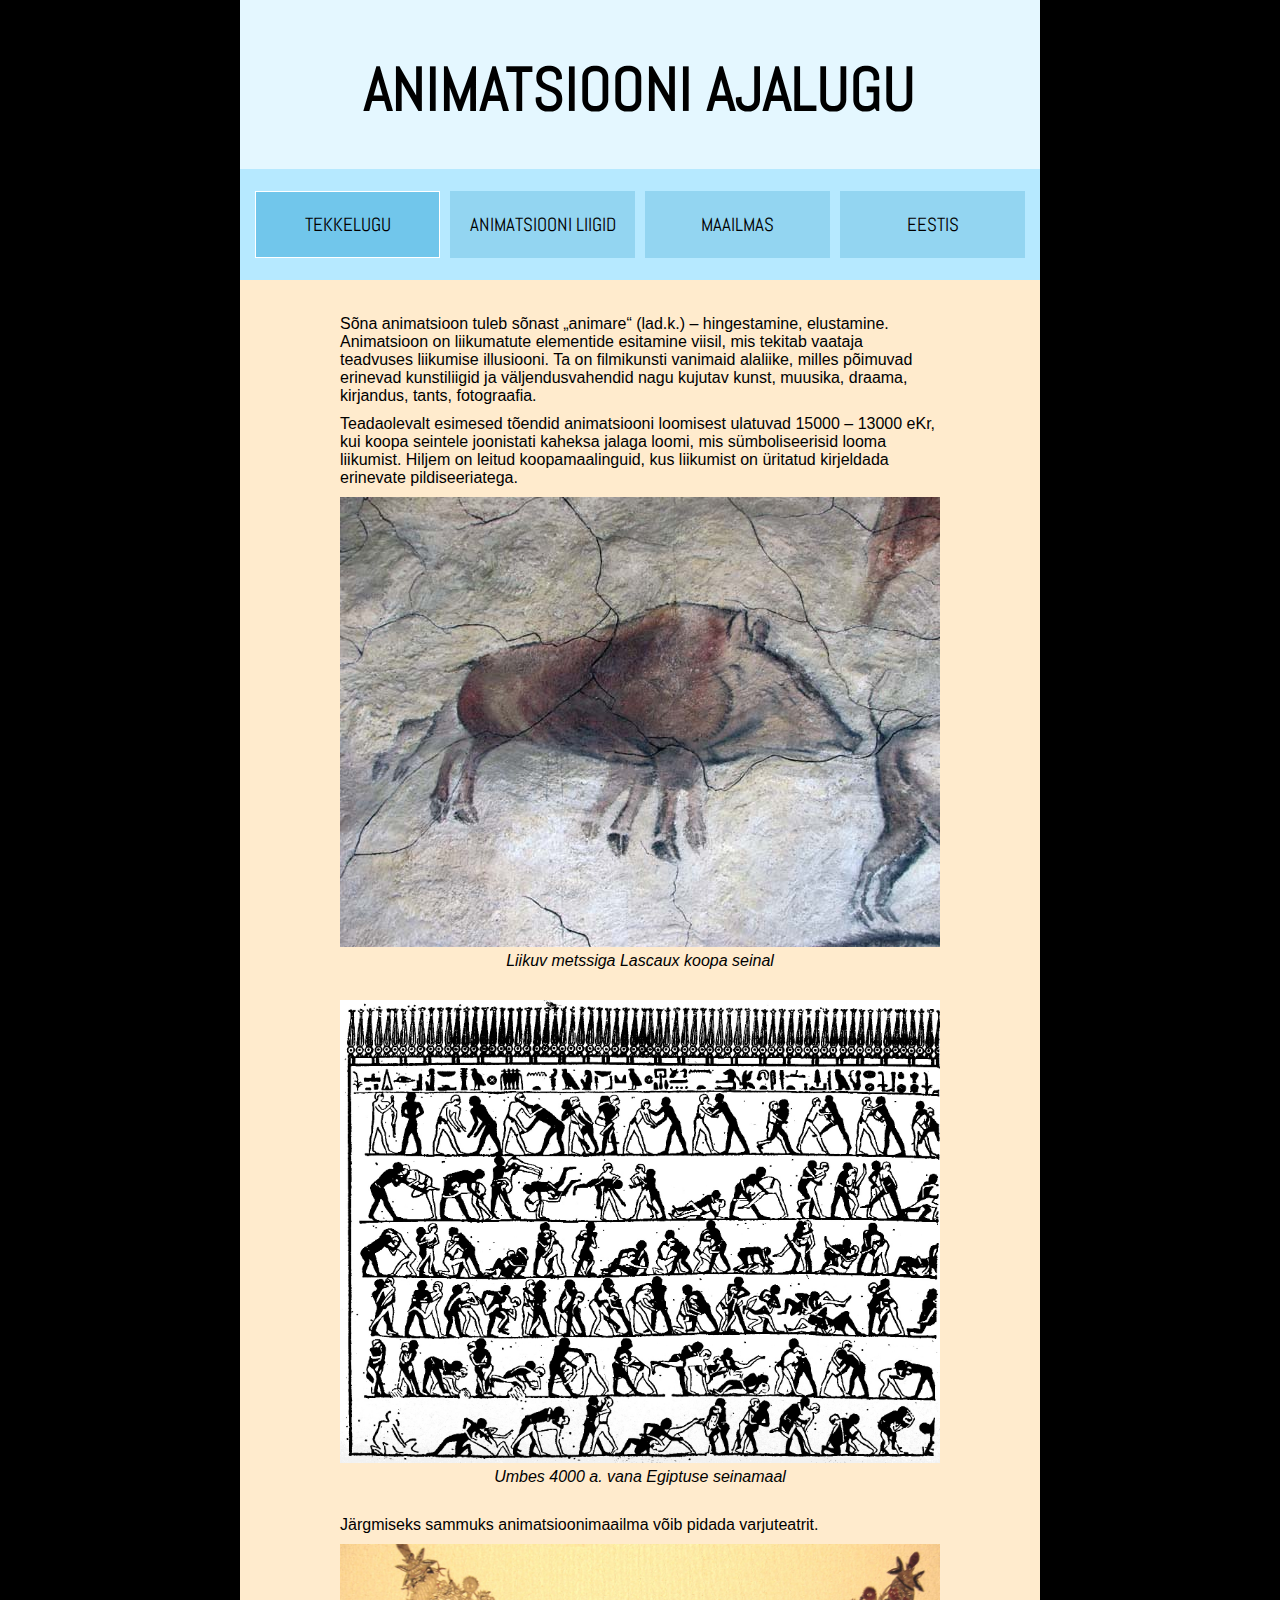
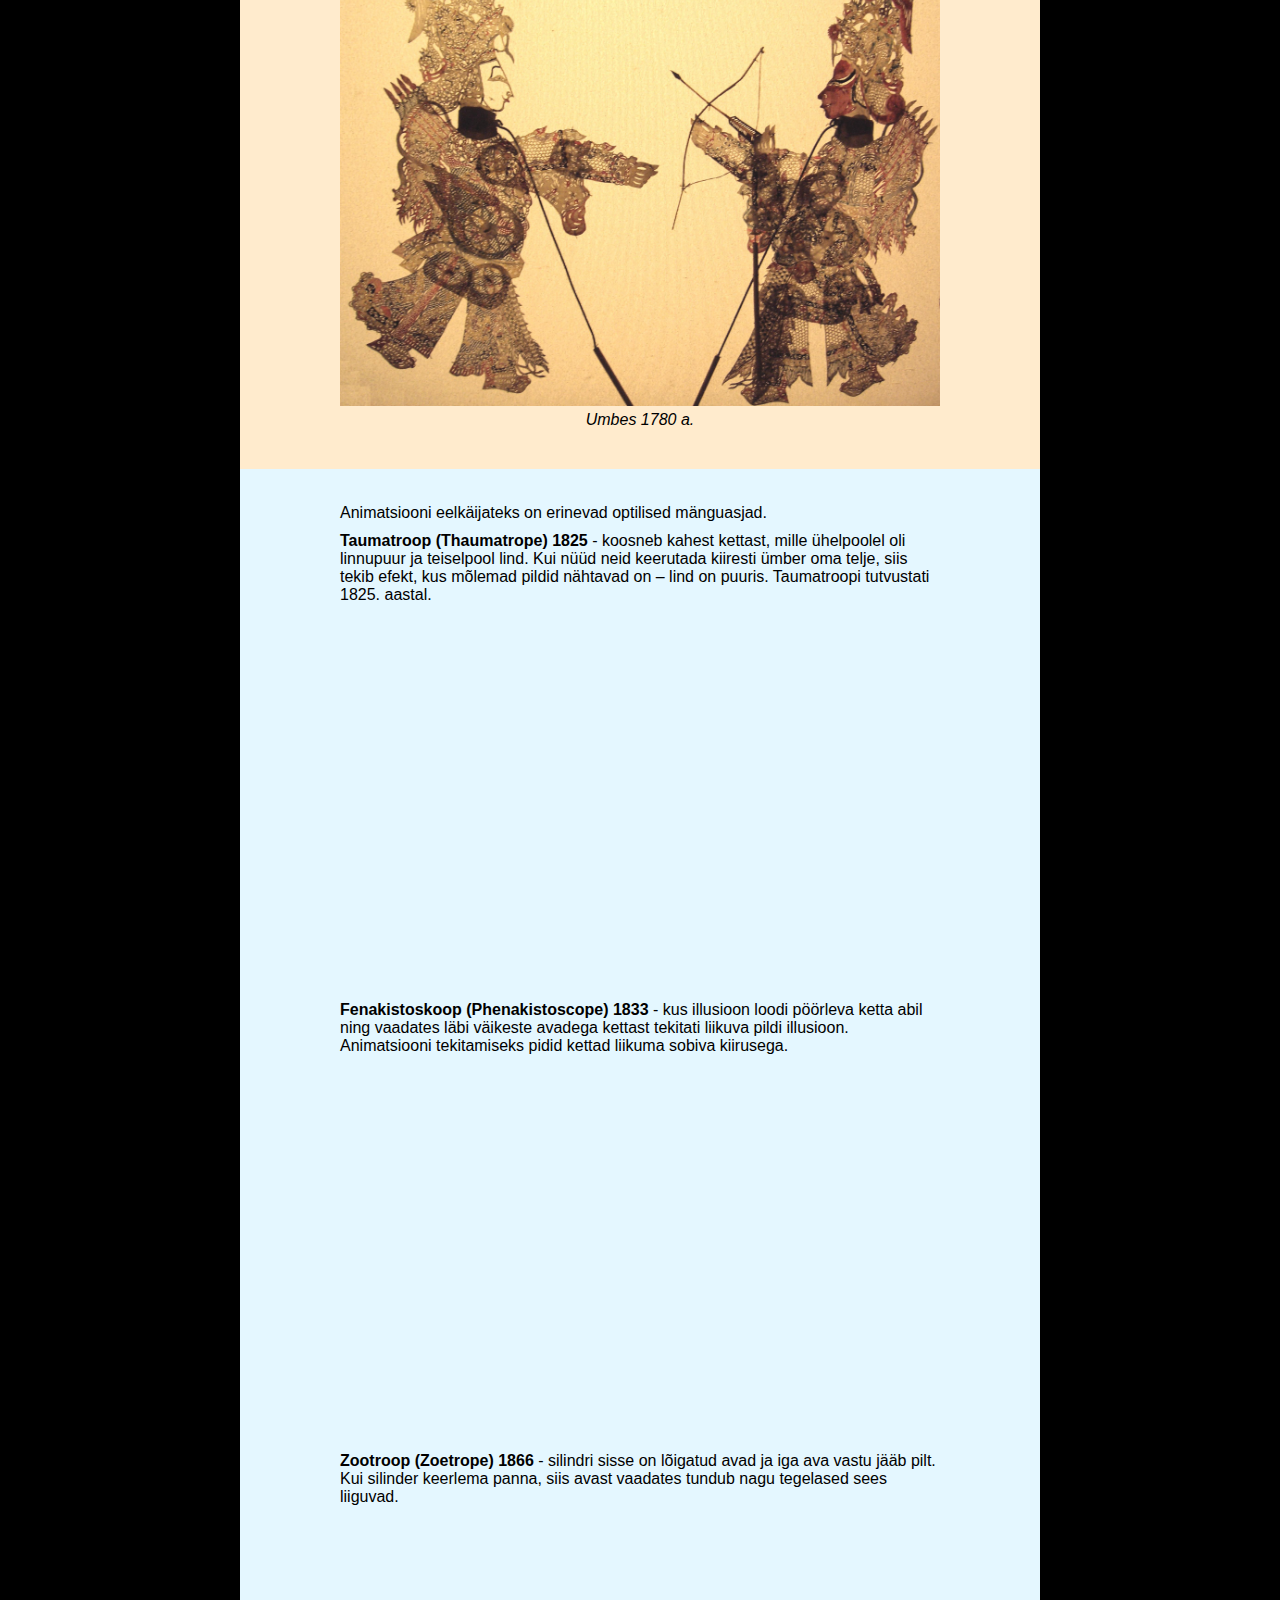
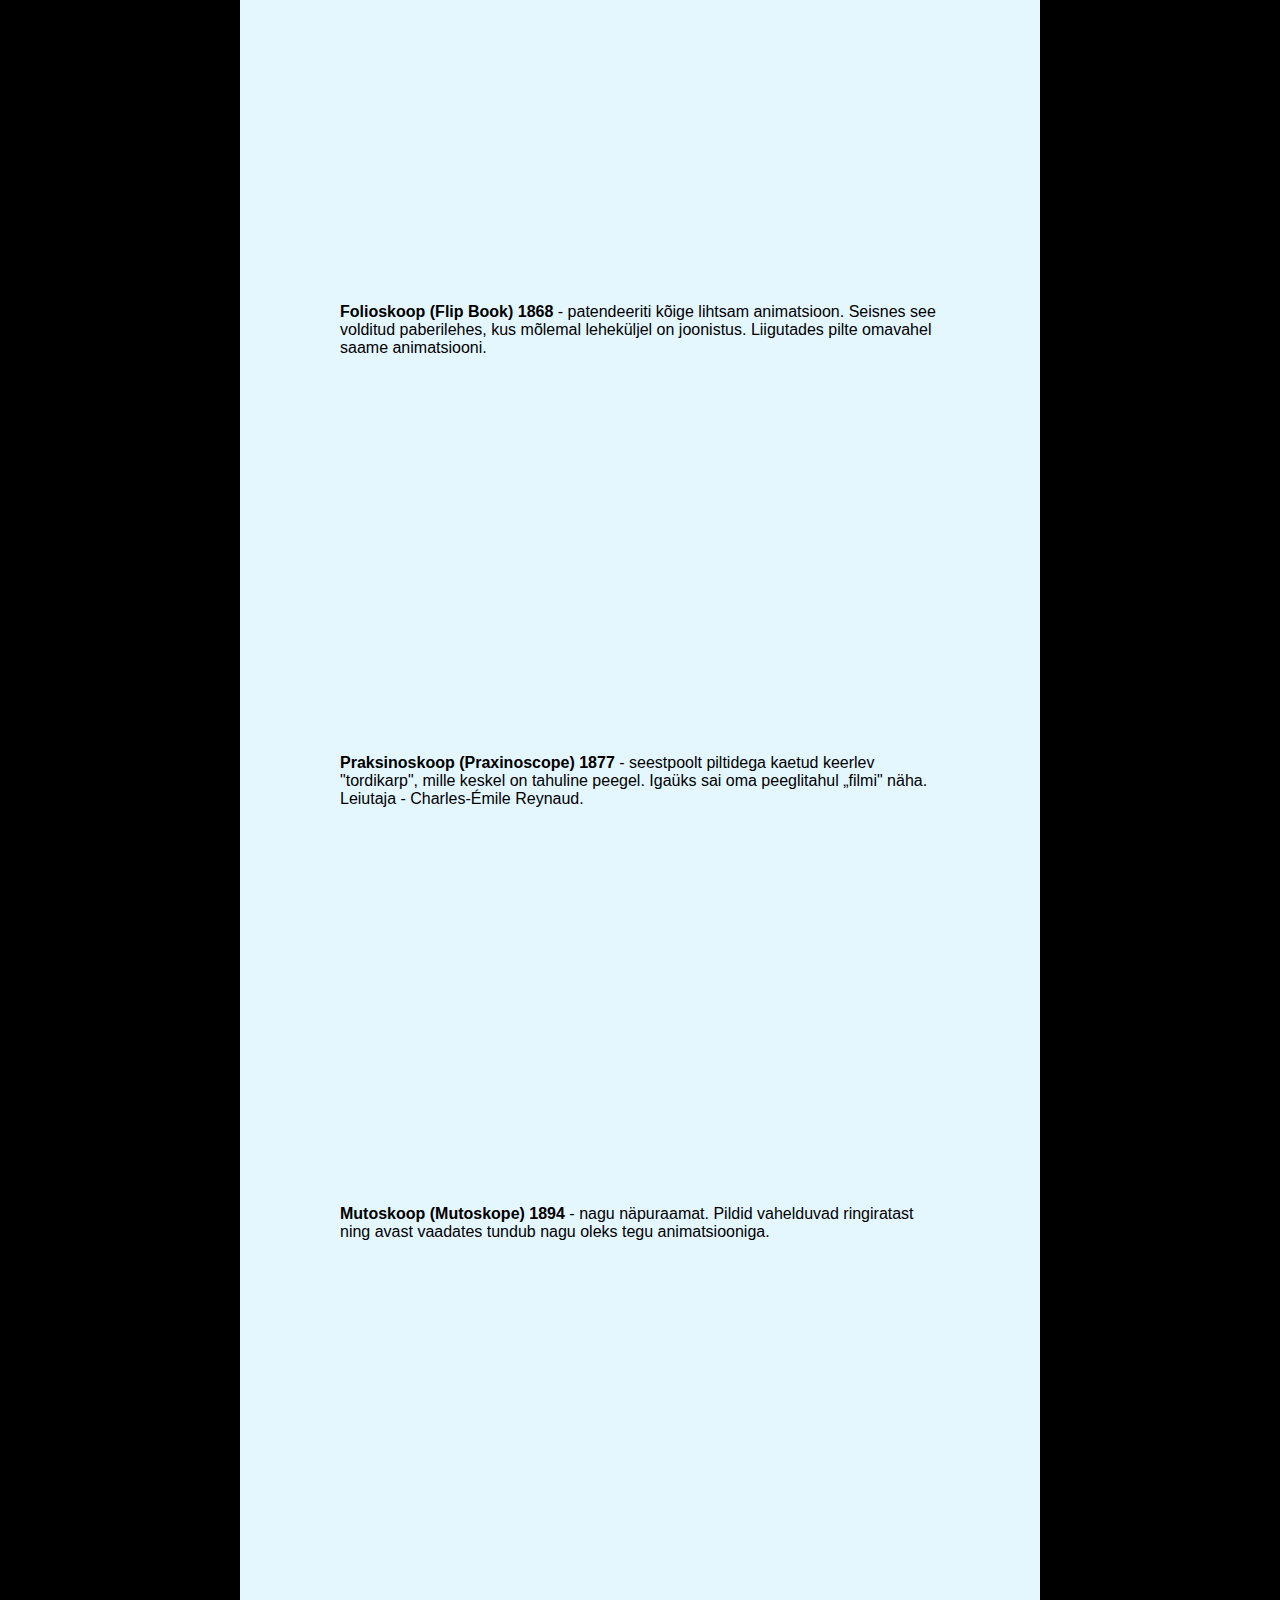
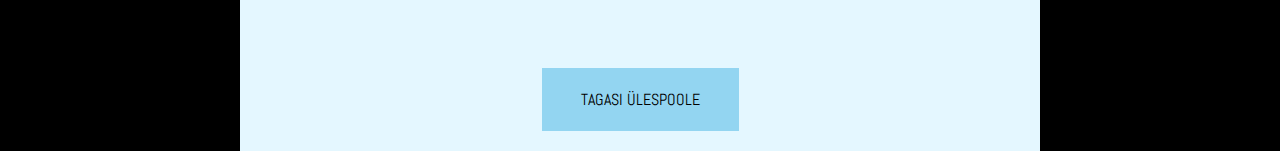
==== index.html @ 18246162 "Commit 1." ====
<!DOCTYPE html>
<html lang="en">
<head>
    <meta charset="UTF-8">
    <meta name="viewport" content="width=device-width, initial-scale=1.0">
    <meta http-equiv="X-UA-Compatible" content="ie=edge">
    <link href="https://fonts.googleapis.com/css?family=Abel" rel="stylesheet">
    <link rel="stylesheet" type="text/css" href="style.css">
    <title>Animatsiooni ajalugu</title>
</head>
<body>
        <a name="top"></a>
    <div id=container>        
        <h1>Animatsiooni ajalugu</h1>
        <div id=menu-wrapper class="grid-container">
                <div class="grid-item" id=activeButton><a href="index.html">Tekkelugu</a></div>
                <div class="grid-item"><a href="liigid.html">Animatsiooni liigid</a></div>
                <div class="grid-item"><a href="maailmas.html">Maailmas</a></div>
                <div class="grid-item"><a href="eestis.html">Eestis</a></div>
        </div>
        <div class=peatykk id=peatykk1>
            <p>Sõna animatsioon tuleb sõnast „animare“ (lad.k.) – hingestamine, elustamine. Animatsioon on liikumatute elementide esitamine viisil, mis tekitab vaataja teadvuses liikumise illusiooni. Ta on filmikunsti vanimaid alaliike, milles põimuvad erinevad kunstiliigid ja väljendusvahendid nagu kujutav kunst, muusika, draama, kirjandus, tants, fotograafia.</p>
            <p>Teadaolevalt esimesed tõendid animatsiooni loomisest ulatuvad 15000 – 13000 eKr, kui koopa seintele joonistati kaheksa jalaga loomi, mis sümboliseerisid looma liikumist. Hiljem on leitud koopamaalinguid, kus liikumist on üritatud kirjeldada erinevate pildiseeriatega.</p>
            <img src="Images/Animals.jpg"><p id=comment>Liikuv metssiga Lascaux koopa seinal</p>
            <img src="Images/Egyptmotionseries.jpg"><p id=comment>Umbes 4000 a. vana Egiptuse seinamaal</p><p>Järgmiseks sammuks animatsioonimaailma võib pidada varjuteatrit.</p>
            <img src="Images/Teater.jpg"><p id=comment>Umbes 1780 a. </p>
        </div>
        <div class=peatykk id=peatykk2>
            <p>Animatsiooni eelkäijateks on erinevad  optilised mänguasjad.</p>
            <p><b>Taumatroop (Thaumatrope) 1825</b> - koosneb kahest kettast, mille ühelpoolel oli linnupuur ja teiselpool lind. Kui nüüd neid keerutada kiiresti ümber oma telje, siis tekib efekt, kus mõlemad pildid nähtavad on – lind on puuris. Taumatroopi tutvustati 1825. aastal.</p>
            <iframe id=video width="600" height="337" src="https://www.youtube.com/embed/46Mlr4hvW-E?rel=0&amp;start=7" frameborder="0" allow="autoplay; encrypted-media" allowfullscreen></iframe>
            <p><b>Fenakistoskoop (Phenakistoscope) 1833</b> - kus illusioon loodi pöörleva ketta abil ning vaadates läbi väikeste avadega kettast tekitati liikuva pildi illusioon. Animatsiooni tekitamiseks pidid kettad liikuma sobiva kiirusega.</p>
            <iframe id=video width="600" height="337" src="https://www.youtube.com/embed/ocYcAPd0nx8?rel=0" frameborder="0" allow="autoplay; encrypted-media" allowfullscreen></iframe>
            <p><b>Zootroop (Zoetrope) 1866</b> - silindri sisse on lõigatud avad ja iga ava vastu jääb pilt. Kui silinder keerlema panna, siis avast vaadates tundub nagu tegelased sees liiguvad.</p>
            <iframe id=video width="600" height="337" src="https://www.youtube.com/embed/5_8fX-N3Ji4?start=5" frameborder="0" allow="autoplay; encrypted-media" allowfullscreen></iframe>
            <p><b>Folioskoop (Flip Book) 1868</b> - patendeeriti kõige lihtsam animatsioon. Seisnes see volditud paberilehes, kus mõlemal leheküljel on joonistus. Liigutades pilte omavahel saame animatsiooni.</p>
            <iframe id=video width="600" height="337" src="https://www.youtube.com/embed/LguKiUMG6OQ?rel=0&amp;start=7" frameborder="0" allow="autoplay; encrypted-media" allowfullscreen></iframe>
            <p><b>Praksinoskoop (Praxinoscope) 1877</b> - seestpoolt piltidega kaetud keerlev "tordikarp", mille keskel on tahuline peegel. Igaüks sai oma peeglitahul „filmi" näha. Leiutaja - Charles-Émile Reynaud.</p>
            <iframe id=video width="600" height="337" src="https://www.youtube.com/embed/xOItdZOGnx8?rel=0" frameborder="0" allow="autoplay; encrypted-media" allowfullscreen></iframe>
            <p><b>Mutoskoop (Mutoskope) 1894</b> - nagu näpuraamat. Pildid vahelduvad ringiratast ning avast vaadates tundub nagu oleks tegu animatsiooniga.</p>            
            <iframe id=video width="600" height="337" src="https://www.youtube.com/embed/k-U4hmLe2tc?rel=0" frameborder="0" allow="autoplay; encrypted-media" allowfullscreen></iframe>
            
        </div>
        <div id=backtotop><a href="#top">
            Tagasi ülespoole</a>
        </div>
    </div>
    
</body>
</html>
---- style.css ----
head, body {
    margin: 0;
    padding: o;
    background-color: rgb(0, 0, 0);
}

#container {
    width: 800px;
    background-color: rgb(228, 247, 255);
    margin: 0 auto;
    padding: 50px 0 20px 0;
    font-family: Arial, Helvetica, sans-serif;
}

#menu-wrapper {
	list-style-type: none;
    font-family: 'Abel', sans-serif;
    text-transform: uppercase;
	background: rgb(182, 233, 255);
}

.grid-container {
    display: grid;
    grid-template-columns: 195px 195px 195px 195px;
    background-color: #2196F3;
    padding: 10px;
}

.grid-item {
	background:rgb(147, 213, 241);		
	margin: 12px 5px 12px 5px;
	padding: 20px 0 20px 0;
    display: inline-block;
    text-align: center;
    font-size: 120%;
    font-weight: 500;
    border: 1px solid rgb(147, 213, 241);
}

.grid-item:hover {
    border: 1px solid rgb(255, 255, 255);
}

.grid-item:active {
    border: 1px solid rgb(255, 255, 255);
    background:rgb(113, 198, 235);
}

#activeButton {
    border: 1px solid rgb(255, 255, 255);
    background: rgb(113, 198, 235);
}

a:link, a:visited, a:hover, a:active {
    text-decoration: none;
    color: black;
}

h1 {
    text-align: center;
    text-transform: uppercase;
    font-family: 'Abel', sans-serif;
    font-size: 380%;
    margin-top: 0;
}

h2 {
    text-align: center;
    text-transform: uppercase;
    font-family: 'Abel', sans-serif;
    font-size: 180%;
    margin-top: 0;
}

h3 {
    text-align: center;
    text-transform: uppercase;
    font-family: 'Abel', sans-serif;
    font-size: 180%;
    margin-top: 200px;
    color: aliceblue;
}

img {
    max-width: 600px;
    margin-left: auto;
	margin-right: auto;
	display: block;
}

p {
    margin: 5px 0 10px 0;
}

#comment {
    font-style: italic;
    text-align: center; 
    margin-bottom: 30px;
}

#video {
    margin-left: auto;
	margin-right: auto;
    display: block;
    margin-bottom: 50px;
}
#textlink {
    text-decoration: none;
    box-shadow: inset 0 -3px 0 rgb(176, 187, 192);
}

#backtotop {
    margin: 20px auto 0 auto;
    width: 195px;
    background:rgb(147, 213, 241);
    padding: 20px 0 20px 0;
    text-align: center;
    text-transform: uppercase;
    font-family: 'Abel', sans-serif;
    font-size: 100%;
    font-weight: 550;
    border: 1px solid rgb(147, 213, 241);
}

#backtotop:hover {
    border: 1px solid rgb(113, 198, 235);
}
#backtotop:active {
    background:rgb(113, 198, 235);
    border: 1px solid rgb(113, 198, 235);
}

.peatykk {
    padding:30px 100px 10px 100px;
}
#peatykk1 {
    background-color: blanchedalmond;
}

#peatykk2 {
    background-color:  rgb(228, 247, 255);
}

#peatykk3 {
    background-color:  rgb(255, 254, 202);
}

#peatykk4 {
    background-color:  rgb(221, 255, 202);
}

#peatykk5 {
    background-color:    rgb(206, 239, 253);
}

#peatykk6 {
    background-color:   rgb(250, 228, 255);
}
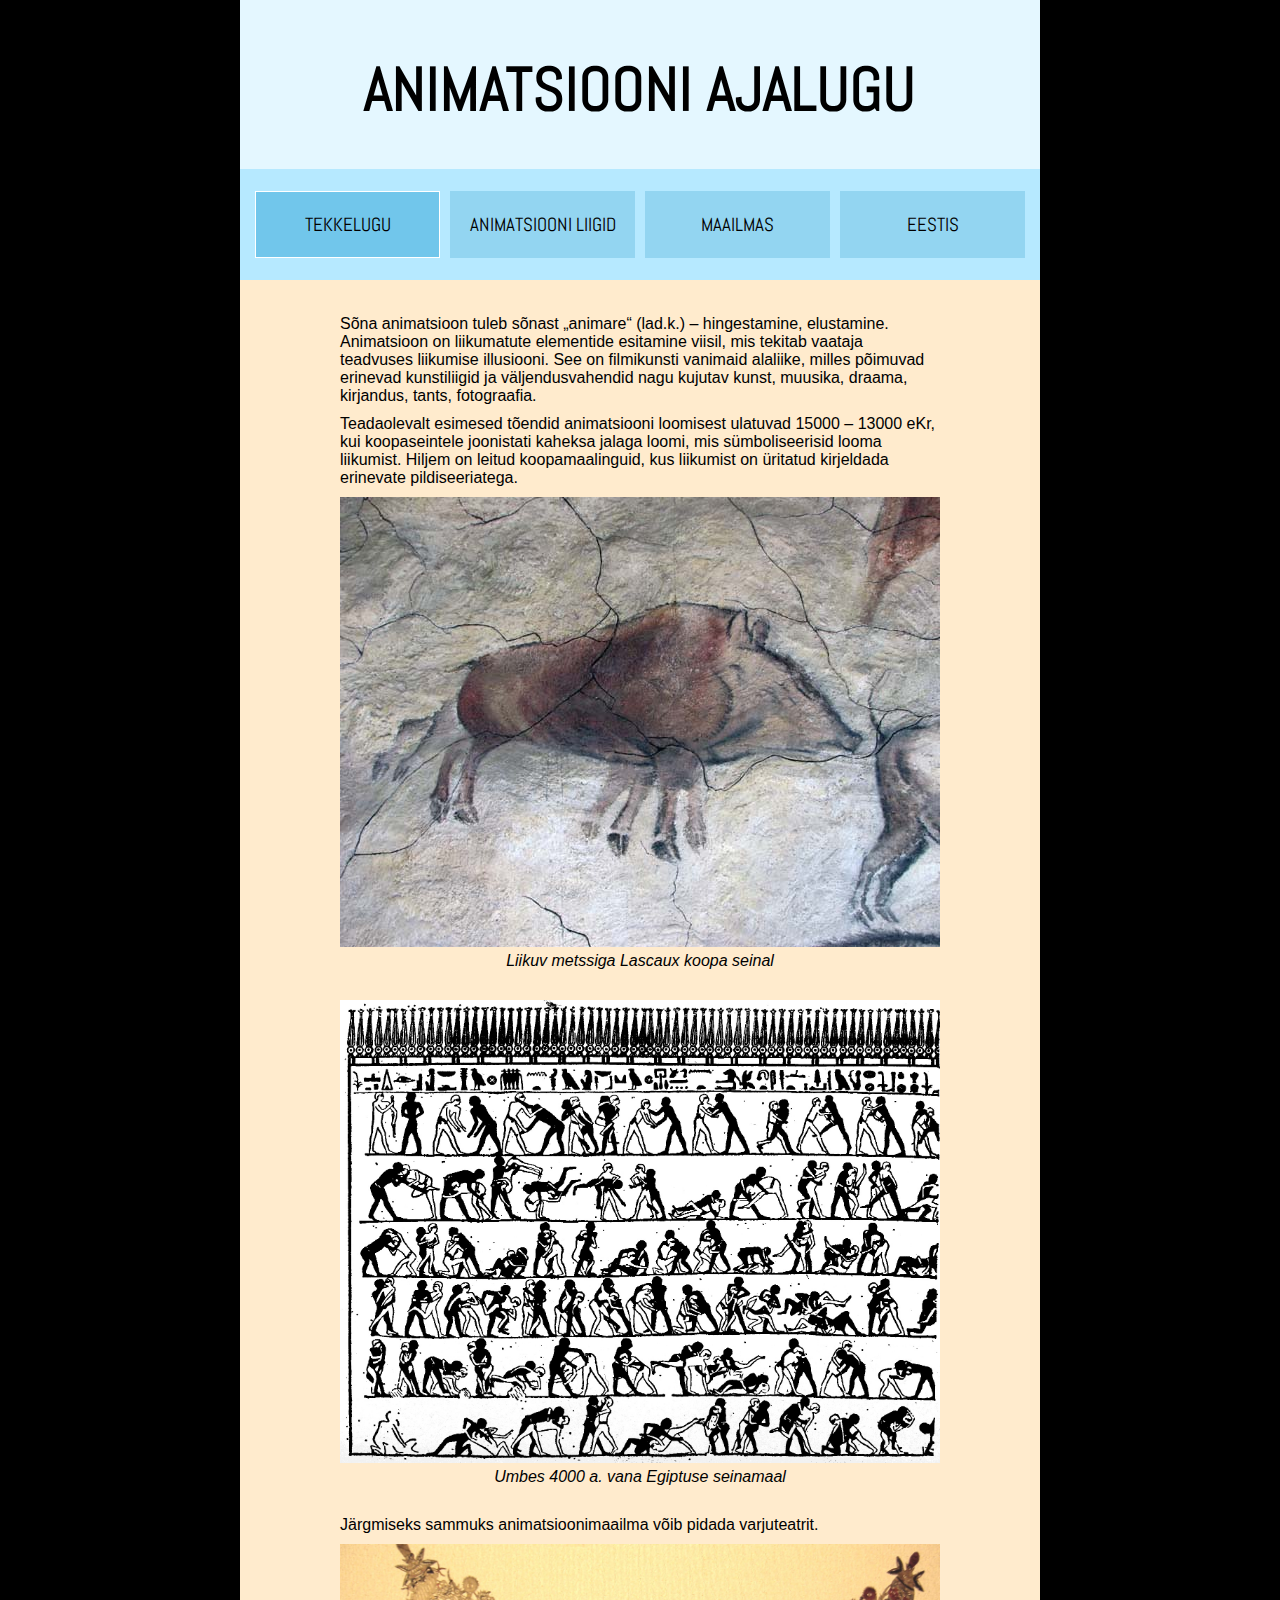
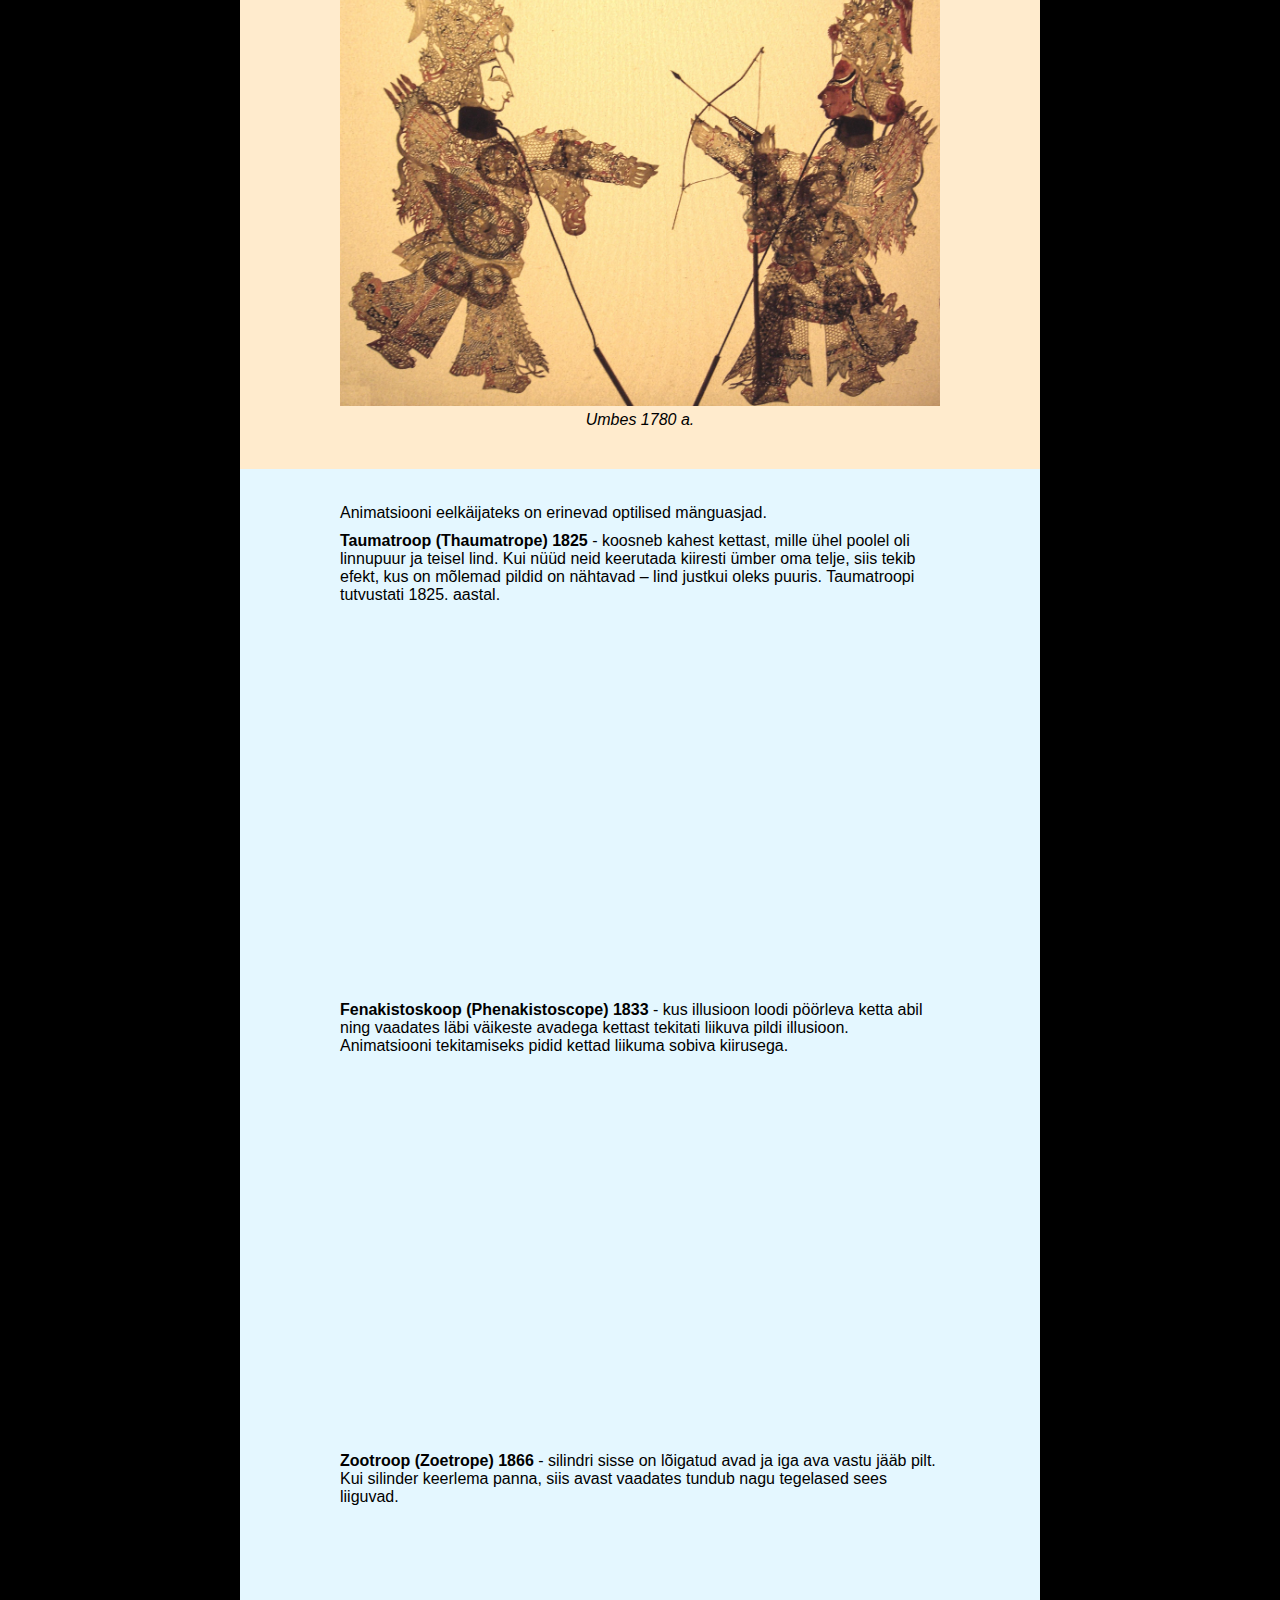
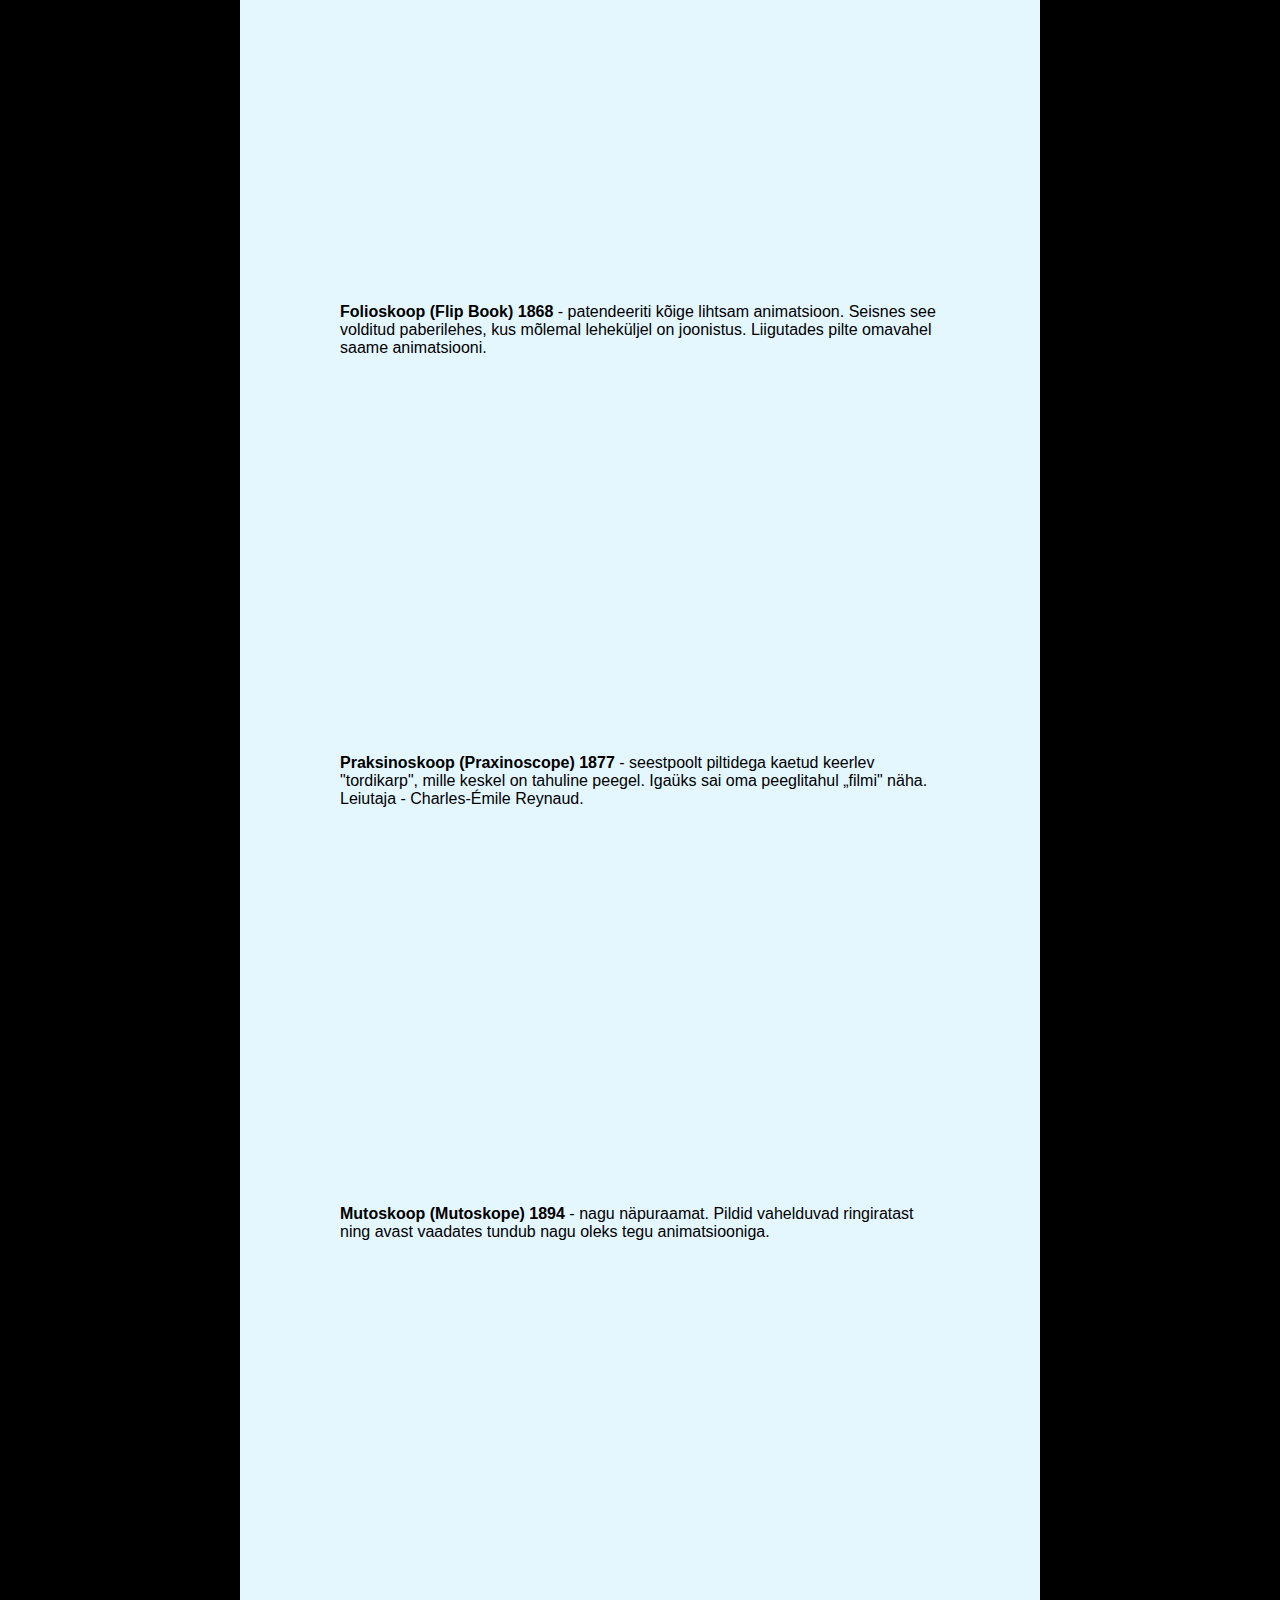
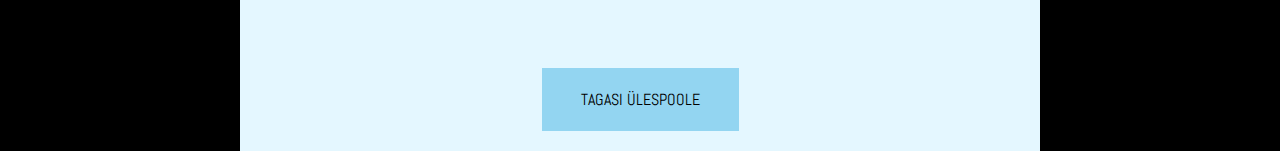
==== commit 2bc804c9: "Parandused." ====
--- a/index.html
+++ b/index.html
@@ -19,15 +19,17 @@
                 <div class="grid-item"><a href="eestis.html">Eestis</a></div>
         </div>
         <div class=peatykk id=peatykk1>
-            <p>Sõna animatsioon tuleb sõnast „animare“ (lad.k.) – hingestamine, elustamine. Animatsioon on liikumatute elementide esitamine viisil, mis tekitab vaataja teadvuses liikumise illusiooni. Ta on filmikunsti vanimaid alaliike, milles põimuvad erinevad kunstiliigid ja väljendusvahendid nagu kujutav kunst, muusika, draama, kirjandus, tants, fotograafia.</p>
-            <p>Teadaolevalt esimesed tõendid animatsiooni loomisest ulatuvad 15000 – 13000 eKr, kui koopa seintele joonistati kaheksa jalaga loomi, mis sümboliseerisid looma liikumist. Hiljem on leitud koopamaalinguid, kus liikumist on üritatud kirjeldada erinevate pildiseeriatega.</p>
+            <p>Sõna animatsioon tuleb sõnast „animare“ (lad.k.) – hingestamine, elustamine. Animatsioon on liikumatute elementide esitamine viisil, mis tekitab vaataja teadvuses liikumise illusiooni. See on filmikunsti 
+vanimaid alaliike, milles põimuvad erinevad kunstiliigid ja väljendusvahendid nagu kujutav kunst, muusika, draama, kirjandus, tants, fotograafia.</p>
+            <p>Teadaolevalt esimesed tõendid animatsiooni loomisest ulatuvad 15000 – 13000 eKr, kui koopaseintele joonistati kaheksa jalaga loomi, mis sümboliseerisid looma liikumist. Hiljem on leitud koopamaalinguid, kus liikumist on üritatud kirjeldada erinevate pildiseeriatega.</p>
             <img src="Images/Animals.jpg"><p id=comment>Liikuv metssiga Lascaux koopa seinal</p>
             <img src="Images/Egyptmotionseries.jpg"><p id=comment>Umbes 4000 a. vana Egiptuse seinamaal</p><p>Järgmiseks sammuks animatsioonimaailma võib pidada varjuteatrit.</p>
             <img src="Images/Teater.jpg"><p id=comment>Umbes 1780 a. </p>
         </div>
         <div class=peatykk id=peatykk2>
-            <p>Animatsiooni eelkäijateks on erinevad  optilised mänguasjad.</p>
-            <p><b>Taumatroop (Thaumatrope) 1825</b> - koosneb kahest kettast, mille ühelpoolel oli linnupuur ja teiselpool lind. Kui nüüd neid keerutada kiiresti ümber oma telje, siis tekib efekt, kus mõlemad pildid nähtavad on – lind on puuris. Taumatroopi tutvustati 1825. aastal.</p>
+            <p>Animatsiooni eelkäijateks on erinevad optilised mänguasjad.</p>
+            <p><b>Taumatroop (Thaumatrope) 1825</b> - koosneb kahest kettast, mille ühel poolel oli linnupuur ja teisel lind. Kui nüüd neid keerutada kiiresti ümber oma telje, siis tekib efekt, kus on mõlemad pildid 
+on nähtavad – lind justkui oleks puuris. Taumatroopi tutvustati 1825. aastal.</p>
             <iframe id=video width="600" height="337" src="https://www.youtube.com/embed/46Mlr4hvW-E?rel=0&amp;start=7" frameborder="0" allow="autoplay; encrypted-media" allowfullscreen></iframe>
             <p><b>Fenakistoskoop (Phenakistoscope) 1833</b> - kus illusioon loodi pöörleva ketta abil ning vaadates läbi väikeste avadega kettast tekitati liikuva pildi illusioon. Animatsiooni tekitamiseks pidid kettad liikuma sobiva kiirusega.</p>
             <iframe id=video width="600" height="337" src="https://www.youtube.com/embed/ocYcAPd0nx8?rel=0" frameborder="0" allow="autoplay; encrypted-media" allowfullscreen></iframe>
@@ -47,4 +49,4 @@
     </div>
     
 </body>
-</html>+</html>
